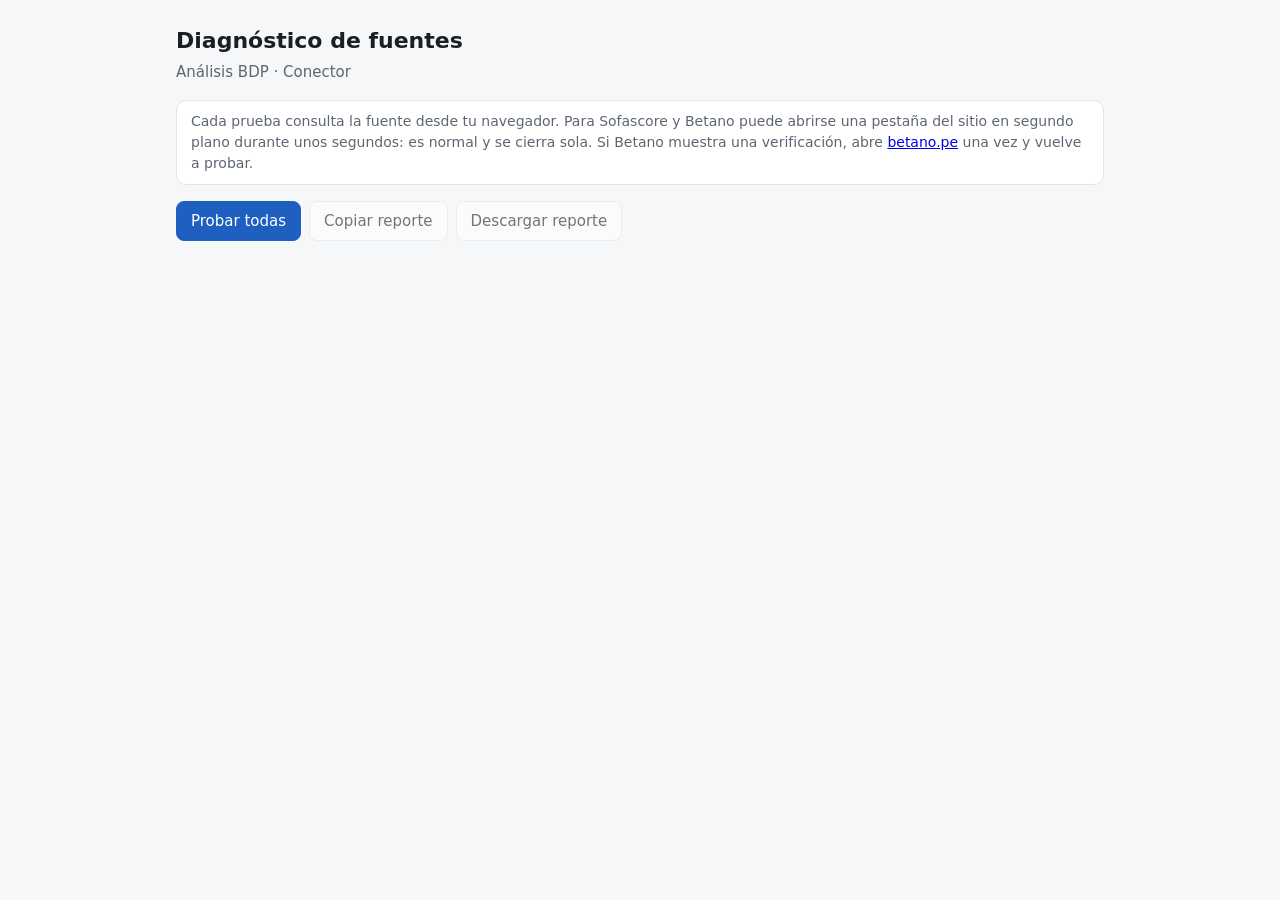
==== extension/diagnostico.html @ 9f2c19ef "Agregar extensión de Chrome con conectores de fuentes deportivas Extensión Manifest V3 que obtiene d" ====
<!doctype html>
<html lang="es">
<head>
  <meta charset="utf-8">
  <meta name="viewport" content="width=device-width, initial-scale=1">
  <title>Diagnóstico de fuentes</title>
  <style>
    :root {
      --bg: #f6f7f9; --card: #ffffff; --text: #1b1f24; --muted: #5d6673; --line: #e2e5ea;
      --ok: #1a7f37; --ok-bg: #e6f4ea; --err: #b42318; --err-bg: #fdecea; --run: #8a5a00; --run-bg: #fff4d6;
      --accent: #1f5fbf; --code: #f0f2f5;
    }
    @media (prefers-color-scheme: dark) {
      :root {
        --bg: #111418; --card: #1a1e24; --text: #e6e9ed; --muted: #9aa4b1; --line: #2b313a;
        --ok: #5bd17a; --ok-bg: #16301f; --err: #ff8a7a; --err-bg: #3a1a17; --run: #f2c14e; --run-bg: #3a2f12;
        --accent: #7fb0ff; --code: #22272f;
      }
    }
    * { box-sizing: border-box; }
    body { margin: 0; background: var(--bg); color: var(--text); font: 15px/1.5 system-ui, -apple-system, "Segoe UI", Roboto, sans-serif; }
    main { max-width: 960px; margin: 0 auto; padding: 24px 16px 48px; }
    h1 { font-size: 22px; margin: 0 0 4px; }
    .sub { color: var(--muted); margin: 0 0 16px; }
    .bar { display: flex; flex-wrap: wrap; gap: 8px; margin-bottom: 16px; }
    button { font: inherit; border: 1px solid var(--line); background: var(--card); color: var(--text); border-radius: 8px; padding: 8px 14px; cursor: pointer; }
    button.primary { background: var(--accent); border-color: var(--accent); color: #fff; }
    button:disabled { opacity: .6; cursor: default; }
    .note { background: var(--card); border: 1px solid var(--line); border-radius: 10px; padding: 10px 14px; color: var(--muted); font-size: 14px; margin-bottom: 16px; }
    .card { background: var(--card); border: 1px solid var(--line); border-radius: 12px; padding: 14px 16px; margin-bottom: 12px; }
    .head { display: flex; align-items: center; gap: 10px; flex-wrap: wrap; }
    .name { font-weight: 600; font-size: 16px; }
    .role { color: var(--muted); font-size: 14px; flex: 1 1 200px; }
    .badge { font-size: 13px; font-weight: 600; padding: 2px 10px; border-radius: 999px; background: var(--code); color: var(--muted); }
    .badge.ok { background: var(--ok-bg); color: var(--ok); }
    .badge.err { background: var(--err-bg); color: var(--err); }
    .badge.run { background: var(--run-bg); color: var(--run); }
    .meta { color: var(--muted); font-size: 13px; margin-top: 6px; }
    ul.rows { margin: 8px 0 0; padding-left: 18px; font-size: 14px; }
    ul.rows li { margin: 2px 0; overflow-wrap: anywhere; }
    .error { color: var(--err); font-size: 14px; margin-top: 8px; overflow-wrap: anywhere; }
    details { margin-top: 8px; }
    summary { cursor: pointer; color: var(--accent); font-size: 14px; }
    pre { background: var(--code); border-radius: 8px; padding: 10px; font-size: 12px; overflow: auto; max-height: 320px; }
    #toast { position: fixed; bottom: 16px; left: 50%; transform: translateX(-50%); background: var(--text); color: var(--bg); padding: 8px 14px; border-radius: 8px; font-size: 14px; opacity: 0; transition: opacity .2s; pointer-events: none; }
    #toast.show { opacity: 1; }
  </style>
</head>
<body>
  <main>
    <h1>Diagnóstico de fuentes</h1>
    <p class="sub">Análisis BDP · Conector <span id="version"></span></p>
    <div class="note">
      Cada prueba consulta la fuente desde tu navegador. Para Sofascore y Betano puede abrirse una pestaña del sitio
      en segundo plano durante unos segundos: es normal y se cierra sola. Si Betano muestra una verificación,
      abre <a href="https://www.betano.pe/" target="_blank" rel="noopener">betano.pe</a> una vez y vuelve a probar.
    </div>
    <div class="bar">
      <button id="run-all" class="primary">Probar todas</button>
      <button id="copy" disabled>Copiar reporte</button>
      <button id="download" disabled>Descargar reporte</button>
    </div>
    <div id="list"></div>
  </main>
  <div id="toast"></div>
  <script src="diagnostico.js" type="module"></script>
</body>
</html>
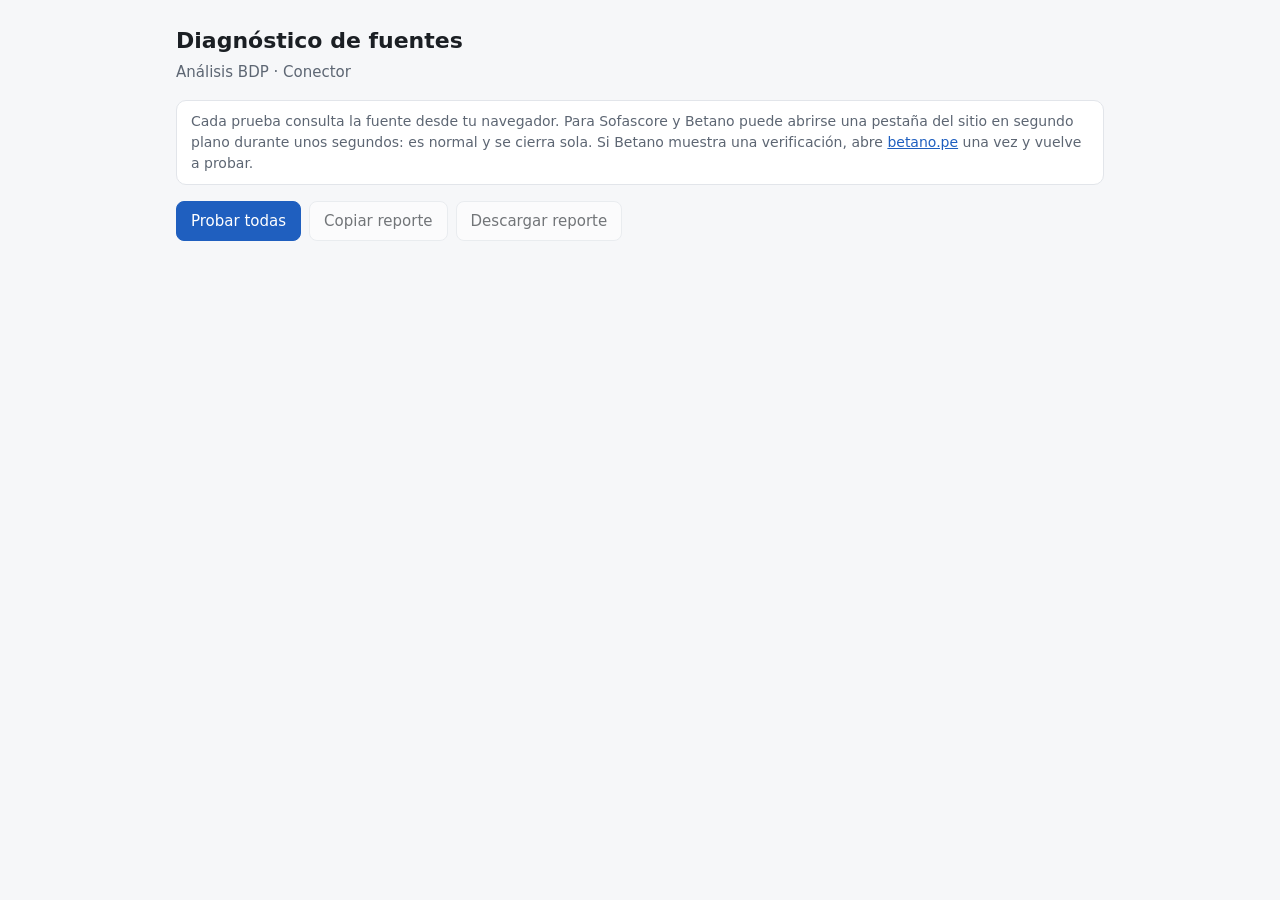
==== commit e986536b: "Mostrar el motivo de cada intento cuando una fuente falla Co-Authored-By: Claude Opus 5.5 <noreply@a" ====
--- a/extension/diagnostico.html
+++ b/extension/diagnostico.html
@@ -26,6 +26,7 @@
     button { font: inherit; border: 1px solid var(--line); background: var(--card); color: var(--text); border-radius: 8px; padding: 8px 14px; cursor: pointer; }
     button.primary { background: var(--accent); border-color: var(--accent); color: #fff; }
     button:disabled { opacity: .6; cursor: default; }
+    a { color: var(--accent); }
     .note { background: var(--card); border: 1px solid var(--line); border-radius: 10px; padding: 10px 14px; color: var(--muted); font-size: 14px; margin-bottom: 16px; }
     .card { background: var(--card); border: 1px solid var(--line); border-radius: 12px; padding: 14px 16px; margin-bottom: 12px; }
     .head { display: flex; align-items: center; gap: 10px; flex-wrap: wrap; }
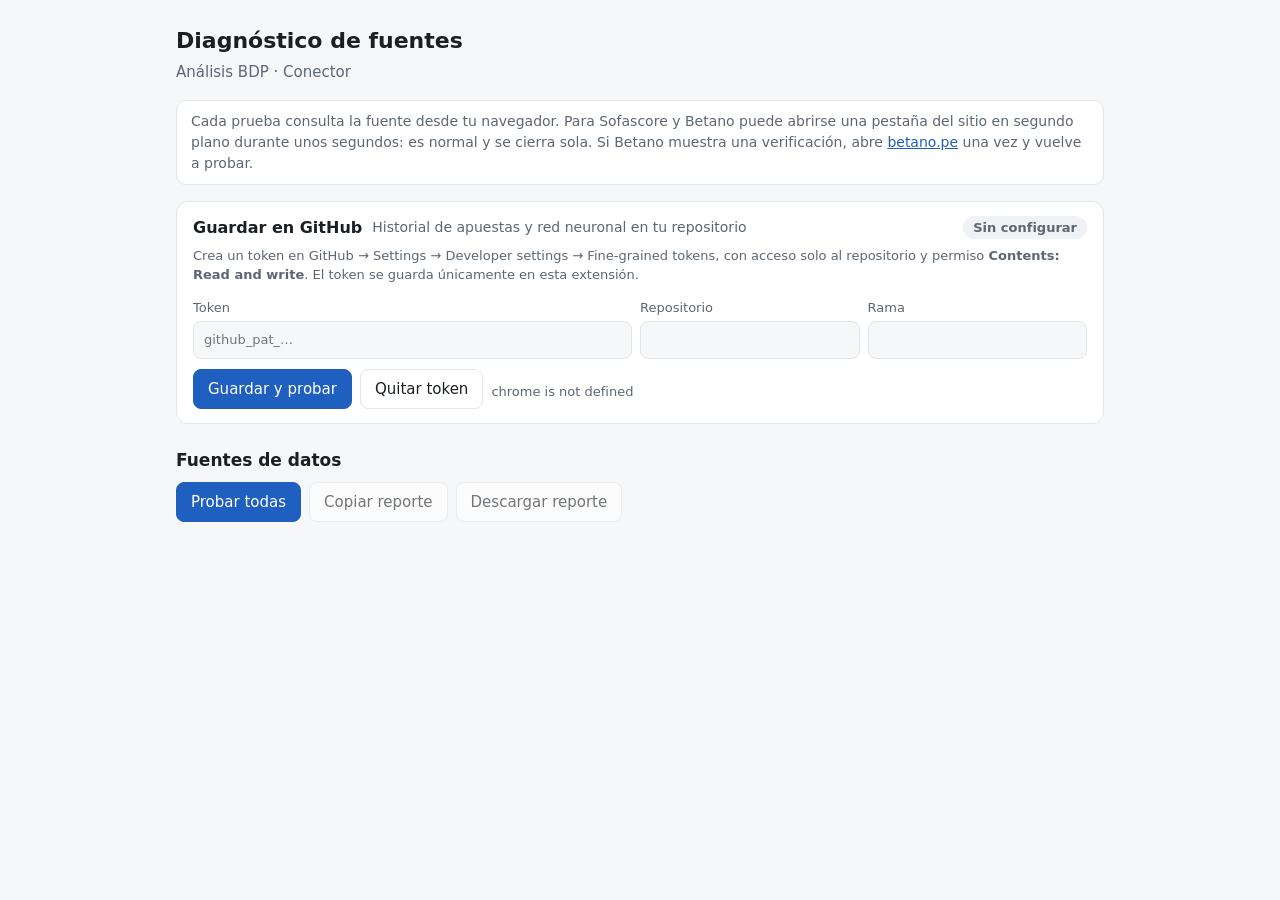
==== commit 1161f726: "Página web con análisis estadístico, red neuronal e historial de apuestas Página en docs/ (GitHub Pa" ====
--- a/extension/diagnostico.html
+++ b/extension/diagnostico.html
@@ -43,6 +43,12 @@
     details { margin-top: 8px; }
     summary { cursor: pointer; color: var(--accent); font-size: 14px; }
     pre { background: var(--code); border-radius: 8px; padding: 10px; font-size: 12px; overflow: auto; max-height: 320px; }
+    .gh { display: grid; gap: 8px; grid-template-columns: 1fr; margin-top: 10px; }
+    @media (min-width: 640px) { .gh { grid-template-columns: 2fr 1fr 1fr; } }
+    .gh label { display: grid; gap: 4px; font-size: 13px; color: var(--muted); }
+    .gh input { font: inherit; padding: 8px 10px; border-radius: 8px; border: 1px solid var(--line); background: var(--bg); color: var(--text); min-width: 0; }
+    .gh-actions { display: flex; gap: 8px; flex-wrap: wrap; margin-top: 10px; align-items: center; }
+    h2 { font-size: 17px; margin: 24px 0 8px; }
     #toast { position: fixed; bottom: 16px; left: 50%; transform: translateX(-50%); background: var(--text); color: var(--bg); padding: 8px 14px; border-radius: 8px; font-size: 14px; opacity: 0; transition: opacity .2s; pointer-events: none; }
     #toast.show { opacity: 1; }
   </style>
@@ -56,6 +62,22 @@
       en segundo plano durante unos segundos: es normal y se cierra sola. Si Betano muestra una verificación,
       abre <a href="https://www.betano.pe/" target="_blank" rel="noopener">betano.pe</a> una vez y vuelve a probar.
     </div>
+    <section class="card" id="github-card">
+      <div class="head"><span class="name">Guardar en GitHub</span><span class="role">Historial de apuestas y red neuronal en tu repositorio</span><span class="badge" id="gh-badge">Sin configurar</span></div>
+      <p class="meta">Crea un token en GitHub → Settings → Developer settings → Fine-grained tokens, con acceso solo al repositorio
+        y permiso <b>Contents: Read and write</b>. El token se guarda únicamente en esta extensión.</p>
+      <div class="gh">
+        <label>Token<input id="gh-token" type="password" autocomplete="off" placeholder="github_pat_…"></label>
+        <label>Repositorio<input id="gh-repo"></label>
+        <label>Rama<input id="gh-branch"></label>
+      </div>
+      <div class="gh-actions">
+        <button id="gh-save" class="primary">Guardar y probar</button>
+        <button id="gh-clear">Quitar token</button>
+        <span class="meta" id="gh-status"></span>
+      </div>
+    </section>
+    <h2>Fuentes de datos</h2>
     <div class="bar">
       <button id="run-all" class="primary">Probar todas</button>
       <button id="copy" disabled>Copiar reporte</button>
